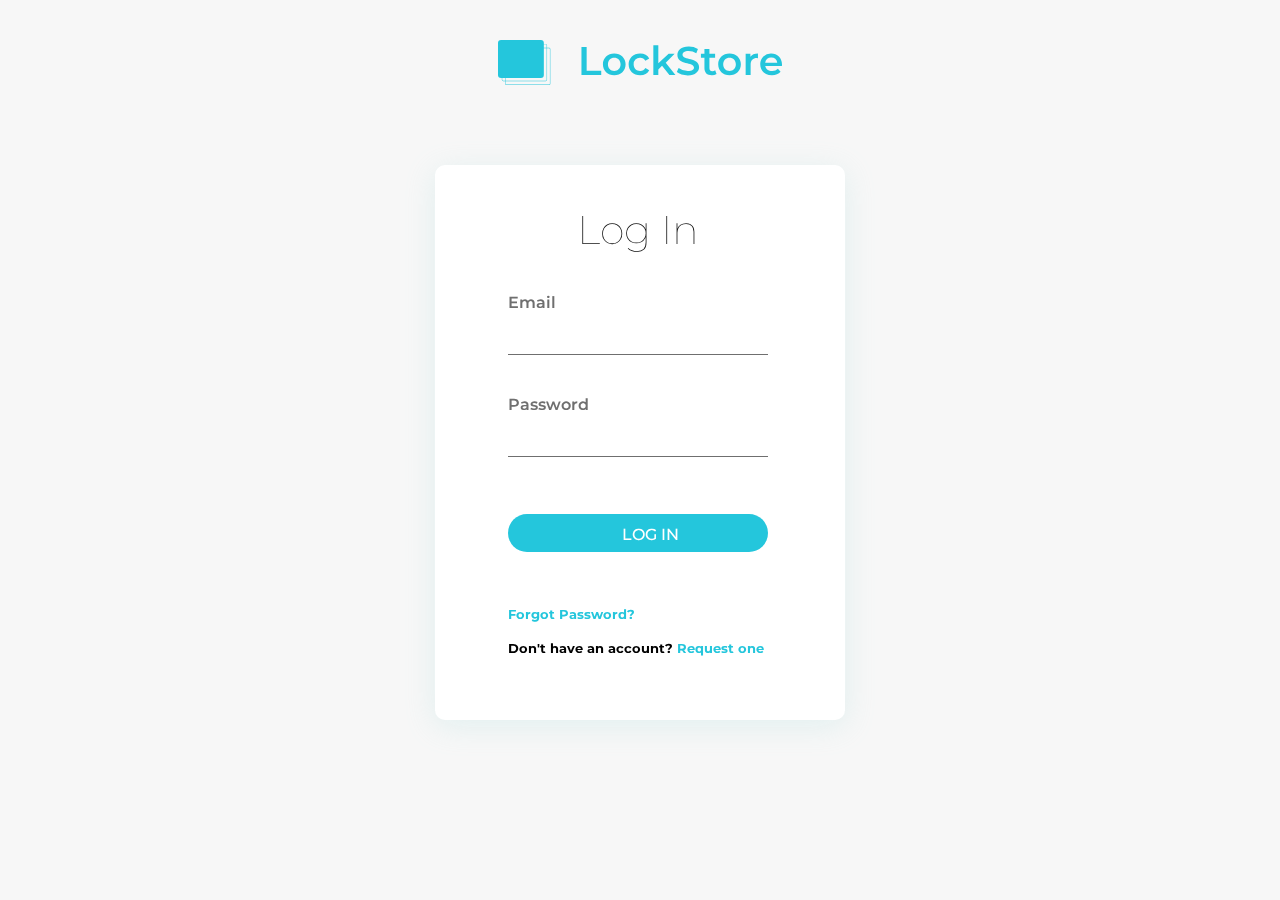
==== UI/index.html @ 1615f20b "addd error messages" ====
<!DOCTYPE html>
<html lang="en">
  <head>
    <meta charset="UTF-8" />
    <meta http-equiv="X-UA-Compatible" content="IE=edge" />
    <meta name="viewport" content="width=device-width, initial-scale=1.0" />
    <link rel="preconnect" href="https://fonts.gstatic.com" />
    <link
      href="https://fonts.googleapis.com/css2?family=Montserrat:wght@300&display=swap"
      rel="stylesheet"
    />
    <link href="../static/style.css" rel="stylesheet" />
    <title>LockStore</title>
  </head>
  <body>
    <div class="container">
      <div class="lockstore-logo">
        <img src="../resources/LockStore Logo.svg" alt="LockStore Logo" />
      </div>
      <div class="log-in">
        <div class="log-in-text"><h2>Log In</h2></div>
        <p id="error-message"></p>
        <form method="post" action="#" class="login-form">
          <label for="email" class="email">Email</label><br />
          <input type="text" id="email" name="email" required /><br />
          <label for="password" class="password">Password</label><br />
          <input type="password" id="password" name="password" required /><br />
        </form>
        <a href="#" class="login-btn" id="login-btn" onclick="loginUser()"
          >LOG IN</a
        ><br />
        <a href="#" class="forgot-pass">Forgot Password?</a><br />
        <p>
          Don't have an account? <a href="#" class="req-one">Request one</a>
        </p>
      </div>
      <script src="../js/script.js"></script>
    </div>
  </body>
</html>
---- static/style.css ----
* {
  margin: 0;
  padding: 0;
  box-sizing: border-box;
}

.container {
  text-rendering: optimizeLegibility;
  /* padding: 63px 464px 112px; */
  background-color: #f7f7f7;
  display: flex;
  flex-direction: column;
  margin: 0 auto;
  align-items: center;
  min-height: 100vh;
}

.lockstore-logo {
  width: 285px;
  height: 44.9px;
  /* margin: 0 76px 82.1px 77px; */
  margin-bottom: 80px;
  margin-top: 40px;
  object-fit: contain;
}
.log-in {
  /* margin: 82.1px 0 0; */
  padding: 20px 77px 31px 72.5px;
  border-radius: 10px;
  -webkit-backdrop-filter: blur(30px);
  backdrop-filter: blur(30px);
  box-shadow: 0 6px 30px 0 rgba(159, 216, 216, 0.24);
  background-color: #ffffff;
  width: 32%;
}

.log-in-text {
  /* margin: 0 auto; */
  margin-bottom: 39px;
  margin-top: 20px;
}

h2 {
  font-family: 'Montserrat', Arial, Helvetica, sans-serif;
  font-size: 40px;
  font-weight: 100;
  font-style: normal;
  line-height: 1.23;
  letter-spacing: normal;
  text-align: center;
  color: #101010;
}

input[type='text'] {
  width: 100%;
  border: none;
  border-bottom: 1px solid #6f6f6f;
  background: transparent;
  outline: 0;
  margin-top: 20px;
  margin-bottom: 39.5px;
  font-family: 'Montserrat', Arial, Helvetica, sans-serif;
  font-size: 18px;
}

input[type='password'] {
  width: 100%;
  margin-top: 20px;
  border: none;
  border-bottom: 1px solid #6f6f6f;
  background: transparent;
  outline: 0;
  font-family: 'Montserrat', Arial, Helvetica, sans-serif;
  font-size: 18px;
}
input[type='password']:focus,
input[type='text']:focus,
input[type='password']:hover,
input[type='text']:hover {
  border-bottom-color: #24c6dc;
}

.email,
.password {
  width: 47px;
  height: 19px;
  margin: 39px 37px 30.5px 0.5px;
  font-family: 'Montserrat', Arial, Helvetica, sans-serif;
  font-size: 16px;
  font-weight: 600;
  font-stretch: normal;
  font-style: normal;
  line-height: 1.19;
  letter-spacing: normal;
  text-align: left;
  color: #6f6f6f;
}
.login-btn {
  background-color: #24c6dc;
  border: none;
  color: white;
  font-family: 'Montserrat', Arial, Helvetica, sans-serif;
  padding: 11px 113px 8px 114px;
  text-align: center;
  text-decoration: none;
  display: inline-block;
  font-size: 16px;
  margin-top: 57px;
  margin-bottom: 53px;
  white-space: nowrap;
  font-weight: 500;
  height: 38px;
  width: 100%;
  border-radius: 20px;
  -webkit-border-radius: 20px;
  -moz-border-radius: 20px;
  -ms-border-radius: 20px;
  -o-border-radius: 20px;
}
.login-btn:hover {
  background-color: #24c7dc98;
}

.forgot-pass,
.req-one {
  width: 100%;
  height: 13px;
  font-family: 'Montserrat', Arial, Helvetica, sans-serif;
  font-size: 13px;
  font-weight: 700;
  font-style: normal;
  line-height: 1.46;
  letter-spacing: normal;
  text-align: left;
  color: #24c6dc;
  text-decoration: none;
}
p {
  margin-top: 15px;
  margin-bottom: 31px;
  font-family: 'Montserrat', Arial, Helvetica, sans-serif;
  font-size: 13px;
  font-weight: 700;
  font-style: normal;
  line-height: 1.46;
  letter-spacing: normal;
  text-align: left;
}
.forgot-pass:hover,
.req-one:hover {
  color: #24c7dc9f;
}

#error-message {
  display: none;
}

/************
MOBILE STYLES
***********/

@media only screen and (max-width: 500px) {
  .lockstore-logo {
    width: 70%;
  }

  .lockstore-logo > img {
    width: 100%;
  }

  .log-in {
    width: 95%;
    padding: 20px 30px 31px 30px;
  }
}

/************
TABLET STYLES
***********/
@media only screen and (min-width: 768px) {
  .log-in {
    width: 60%;
  }
}

@media only screen and (min-width: 1024px) {
  .log-in {
    width: 32%;
  }
}
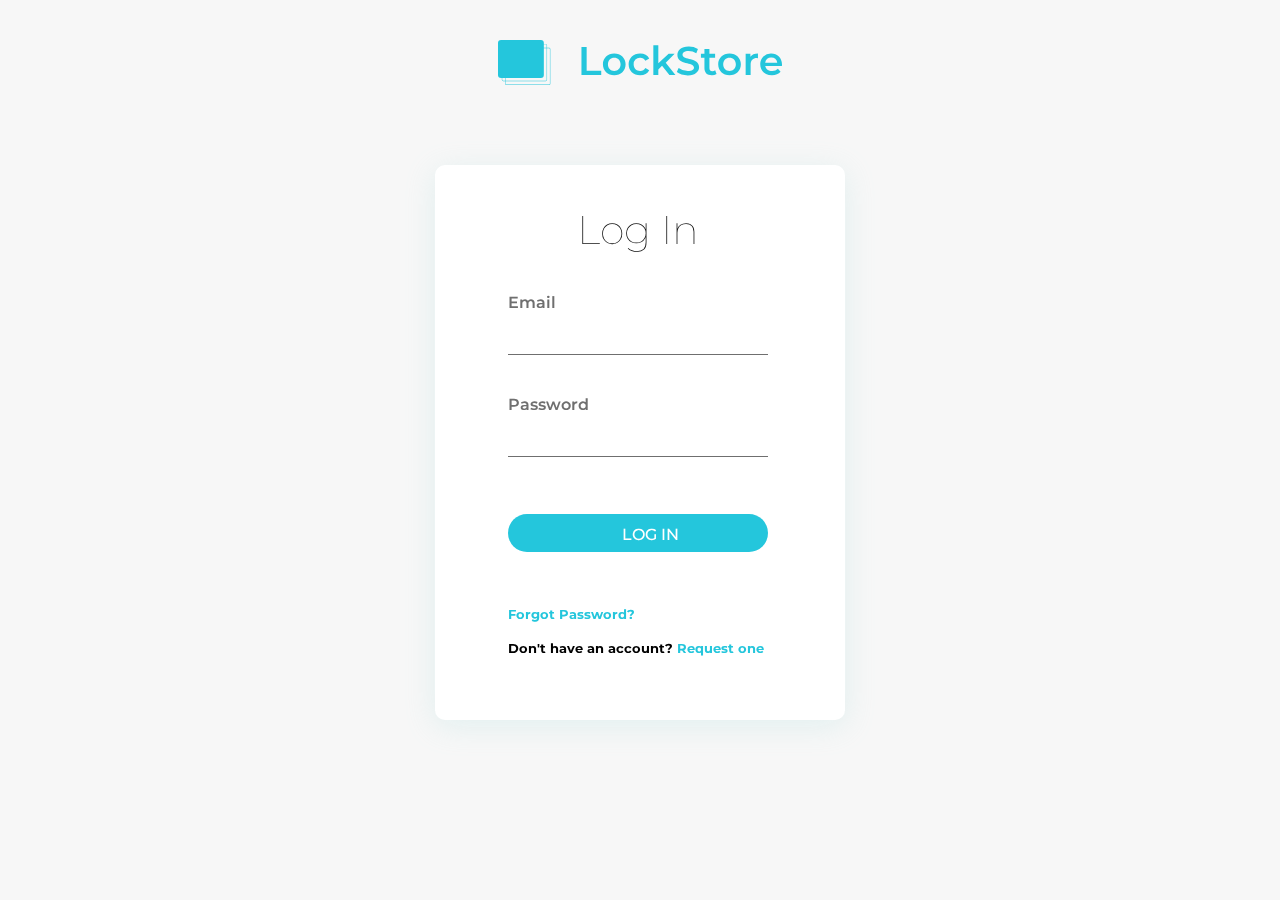
==== commit 87bde683: "Added loader" ====
--- a/UI/index.html
+++ b/UI/index.html
@@ -22,13 +22,26 @@
         <p id="error-message"></p>
         <form method="post" action="#" class="login-form">
           <label for="email" class="email">Email</label><br />
-          <input type="text" id="email" name="email" required /><br />
+          <input
+            type="text"
+            id="email"
+            oninput="hideError()"
+            name="email"
+            required
+          /><br />
           <label for="password" class="password">Password</label><br />
-          <input type="password" id="password" name="password" required /><br />
+          <input
+            type="password"
+            id="password"
+            oninput="hideError()"
+            name="password"
+            required
+          /><br />
         </form>
         <a href="#" class="login-btn" id="login-btn" onclick="loginUser()"
           >LOG IN</a
         ><br />
+        <div class="loader"></div>
         <a href="#" class="forgot-pass">Forgot Password?</a><br />
         <p>
           Don't have an account? <a href="#" class="req-one">Request one</a>
--- a/static/style.css
+++ b/static/style.css
@@ -153,6 +153,41 @@
 
 #error-message {
   display: none;
+  background-color: red;
+  color: white;
+  padding: 2px;
+  width: 50%;
+  margin: 0 auto;
+  text-align: center;
+  border-radius: 5px;
+  -webkit-border-radius: 5px;
+  -moz-border-radius: 5px;
+  -ms-border-radius: 5px;
+  -o-border-radius: 5px;
+}
+
+.loader {
+  border-top: 10px solid blue;
+  border-right: 10px solid green;
+  border-bottom: 10px solid red;
+  border-left: 10px solid pink;
+  border-radius: 50%;
+  width: 38px;
+  height: 38px;
+  animation: spin 2s linear infinite;
+  margin-left: auto;
+  margin-right: auto;
+  margin-top: 40px;
+  margin-bottom: 70px;
+  display: none;
+}
+@keyframes spin {
+  0% {
+    transform: rotate(0deg);
+  }
+  100% {
+    transform: rotate(360deg);
+  }
 }
 
 /************
